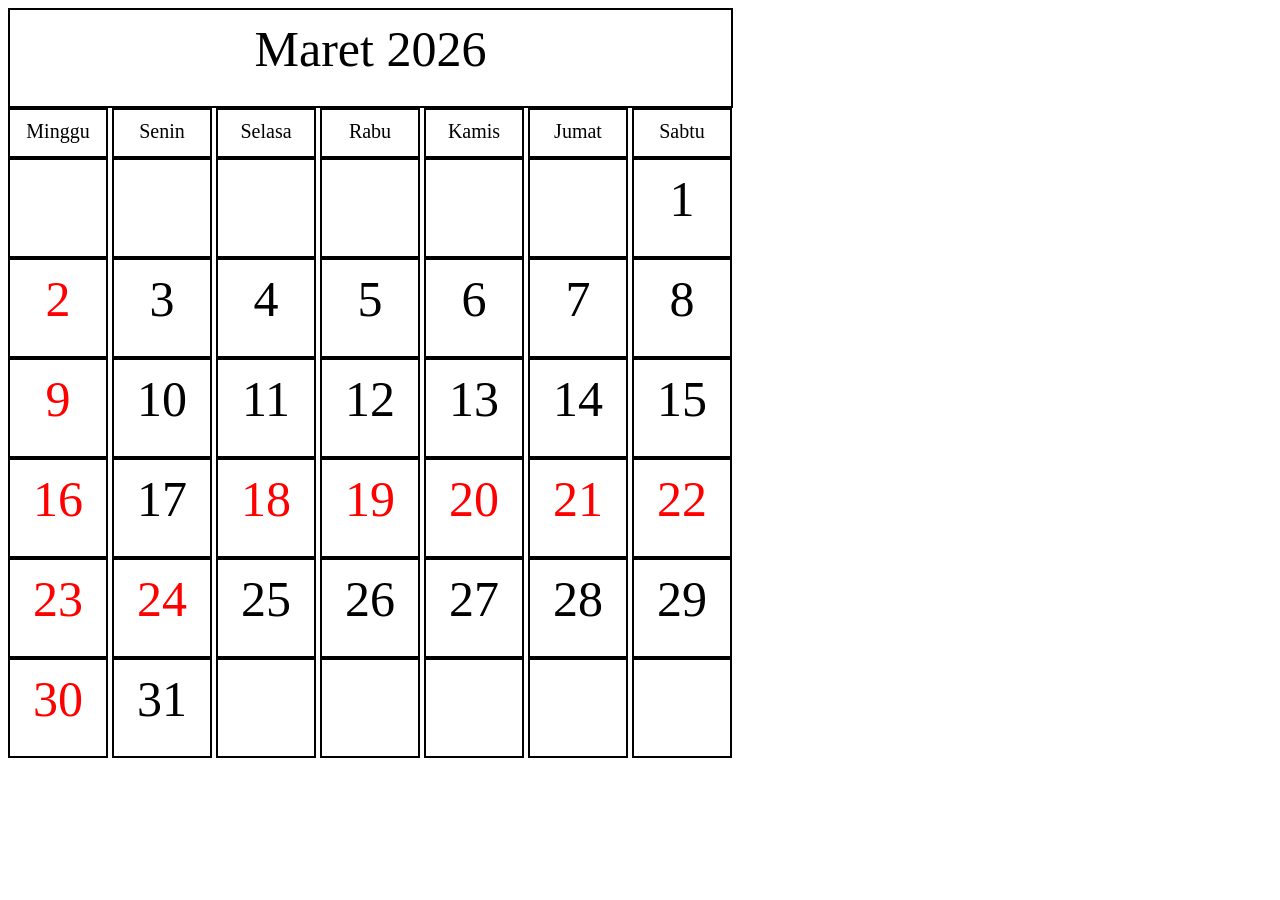
==== minitask2.html @ 58a9a154 "feat: add minitask2 calendar" ====
<!DOCTYPE html>
<html lang="en">
<head>
    <meta charset="UTF-8">
    <meta name="viewport" content="width=device-width, initial-scale=1.0">
    <title>Kalender Maret</title>
    <style>
        .kotakBulan{
            border-width: 2px;
            border-color: black;
            border-style: solid;
            padding: 10px;
            width: 725px;
            height: 100px;
            display: inline-block;
            vertical-align: top;
            box-sizing: border-box;
        }
        .kontenBulan{
            margin: 0px;
            font-size: 50px;
            text-align: center;
        }
        .kotakHari{
            border-width: 2px;
            border-color: black;
            border-style: solid;
            padding: 10px;
            width: 100px;
            height: 50px;
            display: inline-block;
            vertical-align: top;
            box-sizing: border-box;
        }
        .kontenHari{
            margin: 0px;
            font-size: 20px;
            text-align: center;
        }
        .konten1{
            border-width: 2px;
            border-color: black;
            border-style: solid;
            padding: 10px;
            width: 100px;
            height: 100px;
            display: inline-block;
            vertical-align: top;
            box-sizing: border-box;
        }
        .konten2{
            margin: 0px;
            font-size: 50px;
            text-align: center;
        }
        .konten3{
            margin: 0px;
            font-size: 50px;
            text-align: center;
            color: red;
        }
    </style>
</head>
<body>
    <div>
        <div class="kotakBulan">
            <p class="kontenBulan">Maret 2026</p>
        </div>
    </div>
    <div>
        <div class="kotakHari">
            <p class="kontenHari">Minggu</p>
        </div>
        <div class="kotakHari">
            <p class="kontenHari">Senin</p>
        </div>
        <div class="kotakHari">
            <p class="kontenHari">Selasa</p>
        </div>
        <div class="kotakHari">
            <p class="kontenHari">Rabu</p>
        </div>
        <div class="kotakHari">
            <p class="kontenHari">Kamis</p>
        </div>
        <div class="kotakHari">
            <p class="kontenHari">Jumat</p>
        </div>
        <div class="kotakHari">
            <p class="kontenHari">Sabtu</p>
        </div>
    </div>
    <div>
        <div class="konten1"></div>
        <div class="konten1"></div>
        <div class="konten1"></div>
        <div class="konten1"></div>
        <div class="konten1"></div>
        <div class="konten1"></div>
        <div class="konten1">
            <p class="konten2">1</p>
        </div>
    </div>
    <div>
        <div class="konten1">
            <p class="konten3">2</p>
        </div>
        <div class="konten1">
            <p class="konten2">3</p>
        </div>
        <div class="konten1">
            <p class="konten2">4</p>
        </div>
        <div class="konten1">
            <p class="konten2">5</p>
        </div>
        <div class="konten1">
            <p class="konten2">6</p>
        </div>
        <div class="konten1">
            <p class="konten2">7</p>
        </div>
        <div class="konten1">
            <p class="konten2">8</p>
        </div>
    </div>
    <div>
        <div class="konten1">
            <p class="konten3">9</p>
        </div>
        <div class="konten1">
            <p class="konten2">10</p>
        </div>
        <div class="konten1">
            <p class="konten2">11</p>
        </div>
        <div class="konten1">
            <p class="konten2">12</p>
        </div>
        <div class="konten1">
            <p class="konten2">13</p>
        </div>
        <div class="konten1">
            <p class="konten2">14</p>
        </div>
        <div class="konten1">
            <p class="konten2">15</p>
        </div>
    </div>
    <div>
        <div class="konten1">
            <p class="konten3">16</p>
        </div>
        <div class="konten1">
            <p class="konten2">17</p>
        </div>
        <div class="konten1">
            <p class="konten3">18</p>
        </div>
        <div class="konten1">
            <p class="konten3">19</p>
        </div>
        <div class="konten1">
            <p class="konten3">20</p>
        </div>
        <div class="konten1">
            <p class="konten3">21</p>
        </div>
        <div class="konten1">
            <p class="konten3">22</p>
        </div>
    </div>
    <div>
        <div class="konten1">
            <p class="konten3">23</p>
        </div>
        <div class="konten1">
            <p class="konten3">24</p>
        </div>
        <div class="konten1">
            <p class="konten2">25</p>
        </div>
        <div class="konten1">
            <p class="konten2">26</p>
        </div>
        <div class="konten1">
            <p class="konten2">27</p>
        </div>
        <div class="konten1">
            <p class="konten2">28</p>
        </div>
        <div class="konten1">
            <p class="konten2">29</p>
        </div>
    </div>
    <div>
        <div class="konten1">
            <p class="konten3">30</p>
        </div>
        <div class="konten1">
            <p class="konten2">31</p>
        </div>
        <div class="konten1"></div>
        <div class="konten1"></div>
        <div class="konten1"></div>
        <div class="konten1"></div>
        <div class="konten1"></div>
    </div>
</body>
</html>
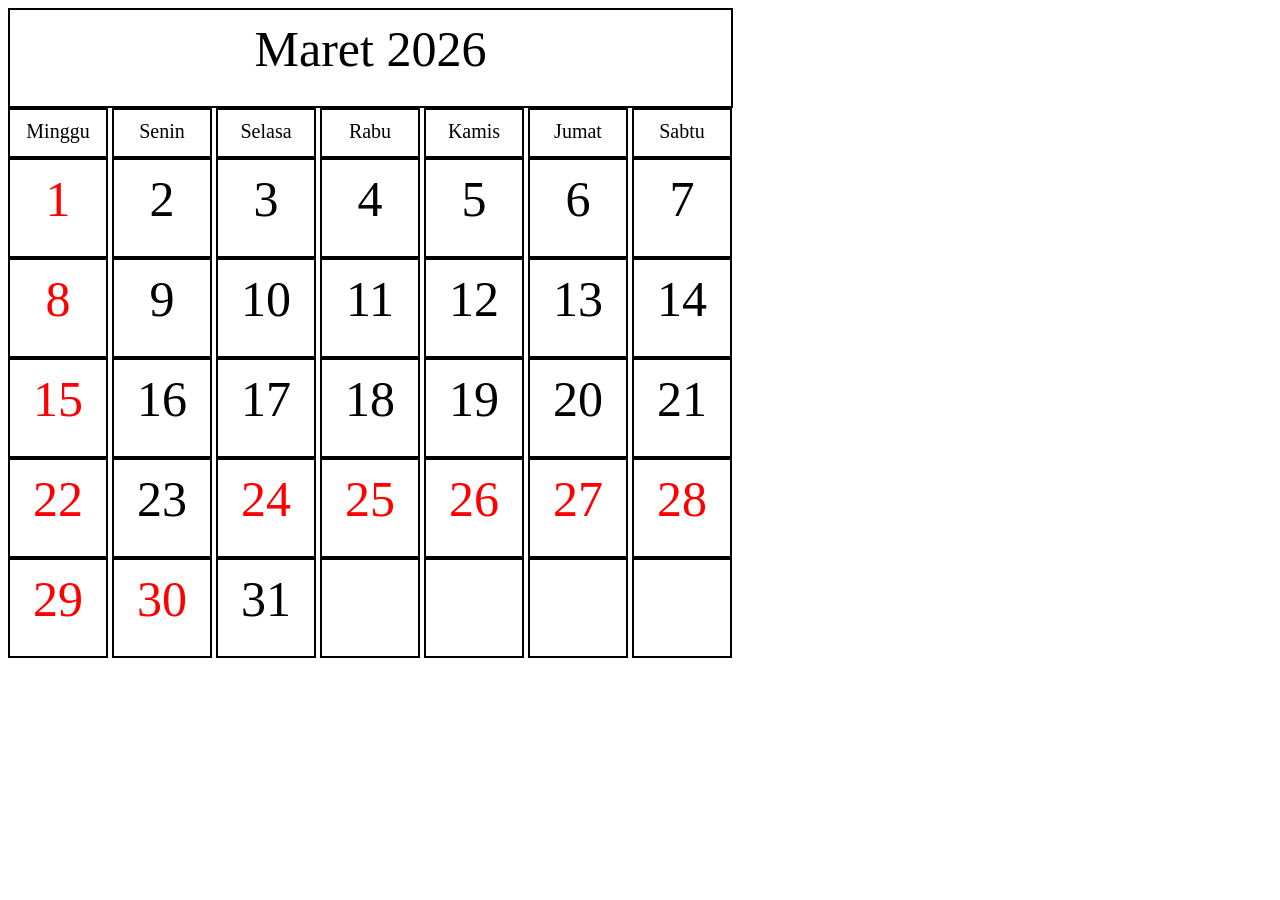
==== commit 9ecff1d6: "refactor: rewrite the false date" ====
--- a/minitask2.html
+++ b/minitask2.html
@@ -91,19 +91,11 @@
         </div>
     </div>
     <div>
-        <div class="konten1"></div>
-        <div class="konten1"></div>
-        <div class="konten1"></div>
-        <div class="konten1"></div>
-        <div class="konten1"></div>
-        <div class="konten1"></div>
-        <div class="konten1">
-            <p class="konten2">1</p>
-        </div>
-    </div>
-    <div>
-        <div class="konten1">
-            <p class="konten3">2</p>
+        <div class="konten1">
+            <p class="konten3">1</p>
+        </div>
+        <div class="konten1">
+            <p class="konten2">2</p>
         </div>
         <div class="konten1">
             <p class="konten2">3</p>
@@ -120,13 +112,14 @@
         <div class="konten1">
             <p class="konten2">7</p>
         </div>
-        <div class="konten1">
-            <p class="konten2">8</p>
-        </div>
-    </div>
-    <div>
-        <div class="konten1">
-            <p class="konten3">9</p>
+    </div>
+    </div>
+    <div>
+        <div class="konten1">
+            <p class="konten3">8</p>
+        </div>
+        <div class="konten1">
+            <p class="konten2">9</p>
         </div>
         <div class="konten1">
             <p class="konten2">10</p>
@@ -143,64 +136,63 @@
         <div class="konten1">
             <p class="konten2">14</p>
         </div>
-        <div class="konten1">
-            <p class="konten2">15</p>
-        </div>
-    </div>
-    <div>
-        <div class="konten1">
-            <p class="konten3">16</p>
+    </div>
+    <div>
+        <div class="konten1">
+            <p class="konten3">15</p>
+        </div>
+        <div class="konten1">
+            <p class="konten2">16</p>
         </div>
         <div class="konten1">
             <p class="konten2">17</p>
         </div>
         <div class="konten1">
-            <p class="konten3">18</p>
-        </div>
-        <div class="konten1">
-            <p class="konten3">19</p>
-        </div>
-        <div class="konten1">
-            <p class="konten3">20</p>
-        </div>
-        <div class="konten1">
-            <p class="konten3">21</p>
-        </div>
+            <p class="konten2">18</p>
+        </div>
+        <div class="konten1">
+            <p class="konten2">19</p>
+        </div>
+        <div class="konten1">
+            <p class="konten2">20</p>
+        </div>
+        <div class="konten1">
+            <p class="konten2">21</p>
+        </div>
+    </div>
+    <div>
         <div class="konten1">
             <p class="konten3">22</p>
         </div>
-    </div>
-    <div>
-        <div class="konten1">
-            <p class="konten3">23</p>
+        <div class="konten1">
+            <p class="konten2">23</p>
         </div>
         <div class="konten1">
             <p class="konten3">24</p>
         </div>
         <div class="konten1">
-            <p class="konten2">25</p>
-        </div>
-        <div class="konten1">
-            <p class="konten2">26</p>
-        </div>
-        <div class="konten1">
-            <p class="konten2">27</p>
-        </div>
-        <div class="konten1">
-            <p class="konten2">28</p>
-        </div>
-        <div class="konten1">
-            <p class="konten2">29</p>
-        </div>
-    </div>
-    <div>
+            <p class="konten3">25</p>
+        </div>
+        <div class="konten1">
+            <p class="konten3">26</p>
+        </div>
+        <div class="konten1">
+            <p class="konten3">27</p>
+        </div>
+        <div class="konten1">
+            <p class="konten3">28</p>
+        </div>
+    </div>
+    <div>
+        <div class="konten1">
+            <p class="konten3">29</p>
+        </div>
         <div class="konten1">
             <p class="konten3">30</p>
         </div>
         <div class="konten1">
             <p class="konten2">31</p>
         </div>
-        <div class="konten1"></div>
         <div class="konten1"></div>
         <div class="konten1"></div>
         <div class="konten1"></div>
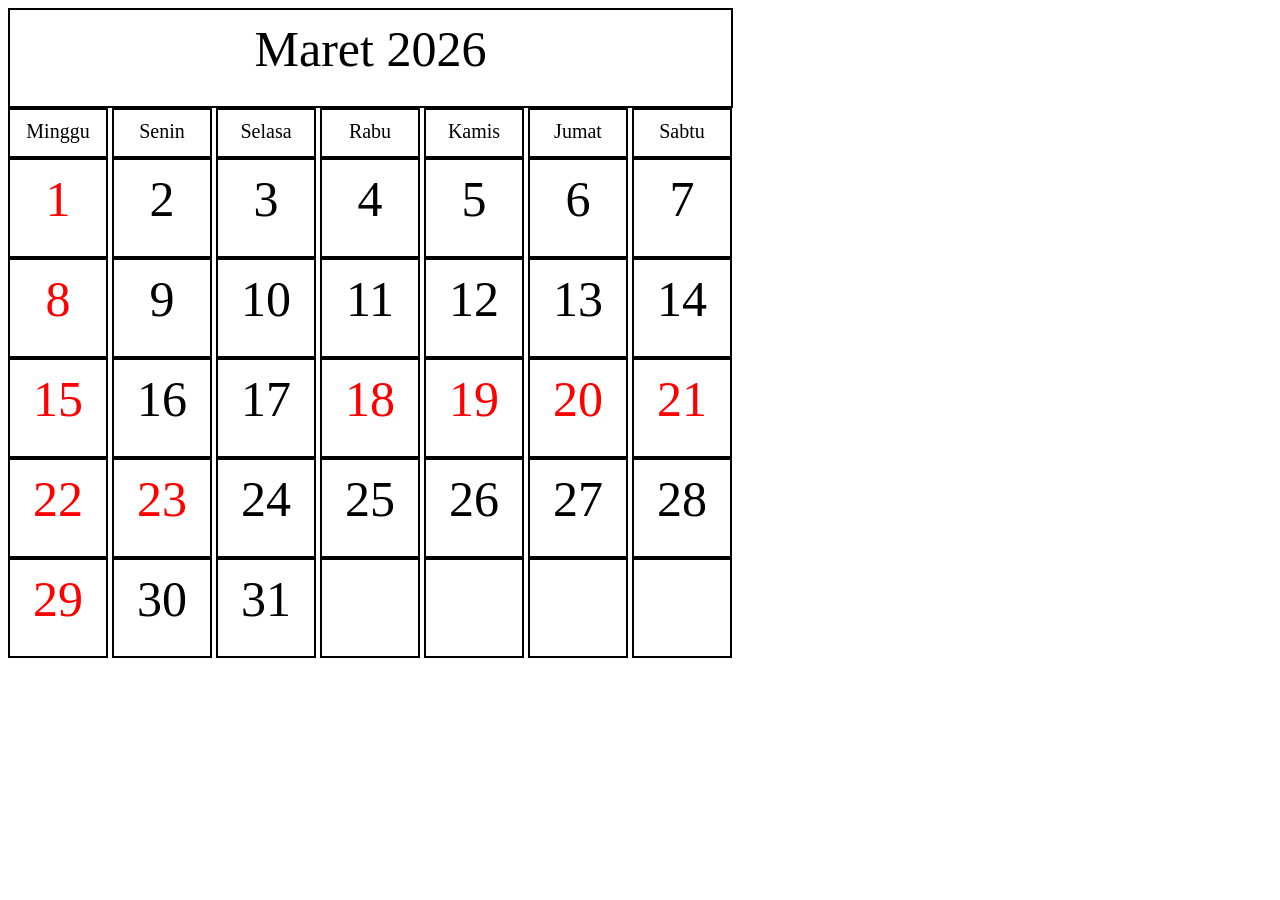
==== commit 22106e71: "refactor: rewrite the false date" ====
--- a/minitask2.html
+++ b/minitask2.html
@@ -148,16 +148,16 @@
             <p class="konten2">17</p>
         </div>
         <div class="konten1">
-            <p class="konten2">18</p>
-        </div>
-        <div class="konten1">
-            <p class="konten2">19</p>
-        </div>
-        <div class="konten1">
-            <p class="konten2">20</p>
-        </div>
-        <div class="konten1">
-            <p class="konten2">21</p>
+            <p class="konten3">18</p>
+        </div>
+        <div class="konten1">
+            <p class="konten3">19</p>
+        </div>
+        <div class="konten1">
+            <p class="konten3">20</p>
+        </div>
+        <div class="konten1">
+            <p class="konten3">21</p>
         </div>
     </div>
     <div>
@@ -165,22 +165,22 @@
             <p class="konten3">22</p>
         </div>
         <div class="konten1">
-            <p class="konten2">23</p>
-        </div>
-        <div class="konten1">
-            <p class="konten3">24</p>
-        </div>
-        <div class="konten1">
-            <p class="konten3">25</p>
-        </div>
-        <div class="konten1">
-            <p class="konten3">26</p>
-        </div>
-        <div class="konten1">
-            <p class="konten3">27</p>
-        </div>
-        <div class="konten1">
-            <p class="konten3">28</p>
+            <p class="konten3">23</p>
+        </div>
+        <div class="konten1">
+            <p class="konten2">24</p>
+        </div>
+        <div class="konten1">
+            <p class="konten2">25</p>
+        </div>
+        <div class="konten1">
+            <p class="konten2">26</p>
+        </div>
+        <div class="konten1">
+            <p class="konten2">27</p>
+        </div>
+        <div class="konten1">
+            <p class="konten2">28</p>
         </div>
     </div>
     <div>
@@ -188,7 +188,7 @@
             <p class="konten3">29</p>
         </div>
         <div class="konten1">
-            <p class="konten3">30</p>
+            <p class="konten2">30</p>
         </div>
         <div class="konten1">
             <p class="konten2">31</p>
